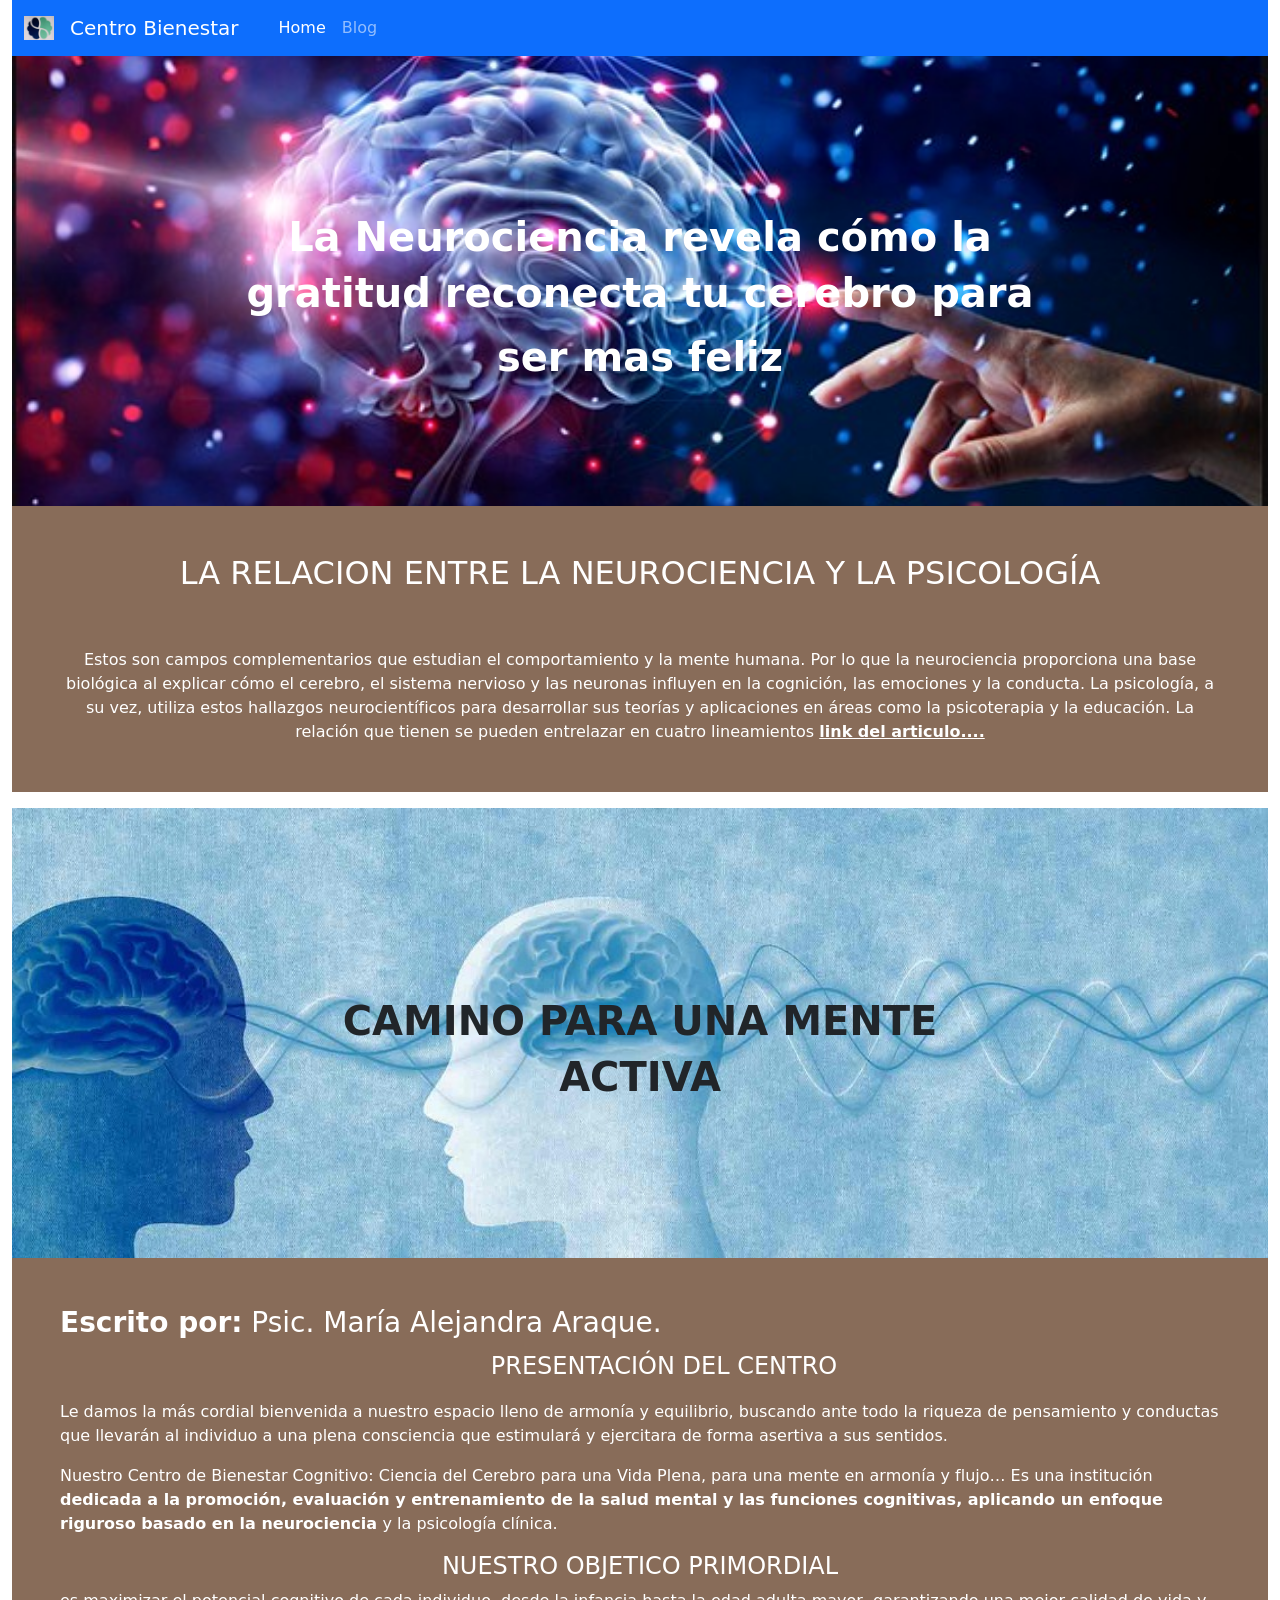
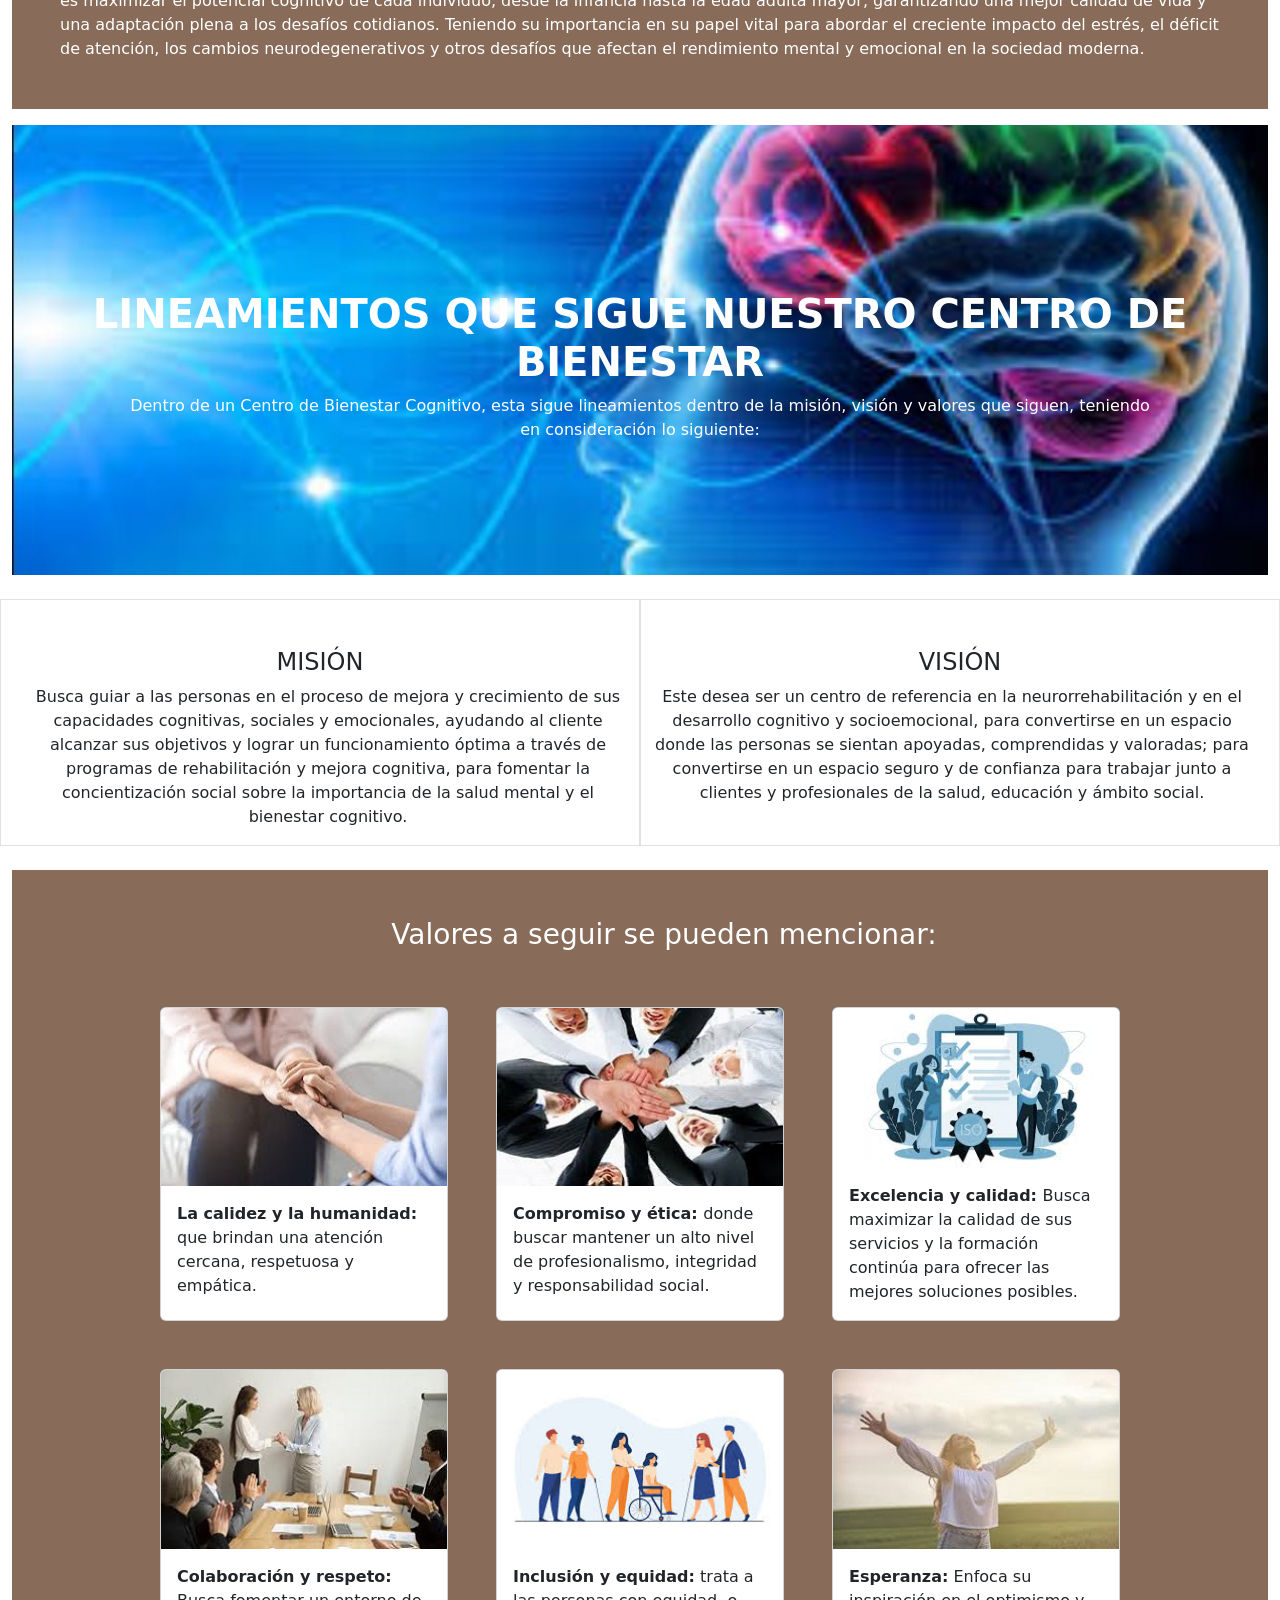
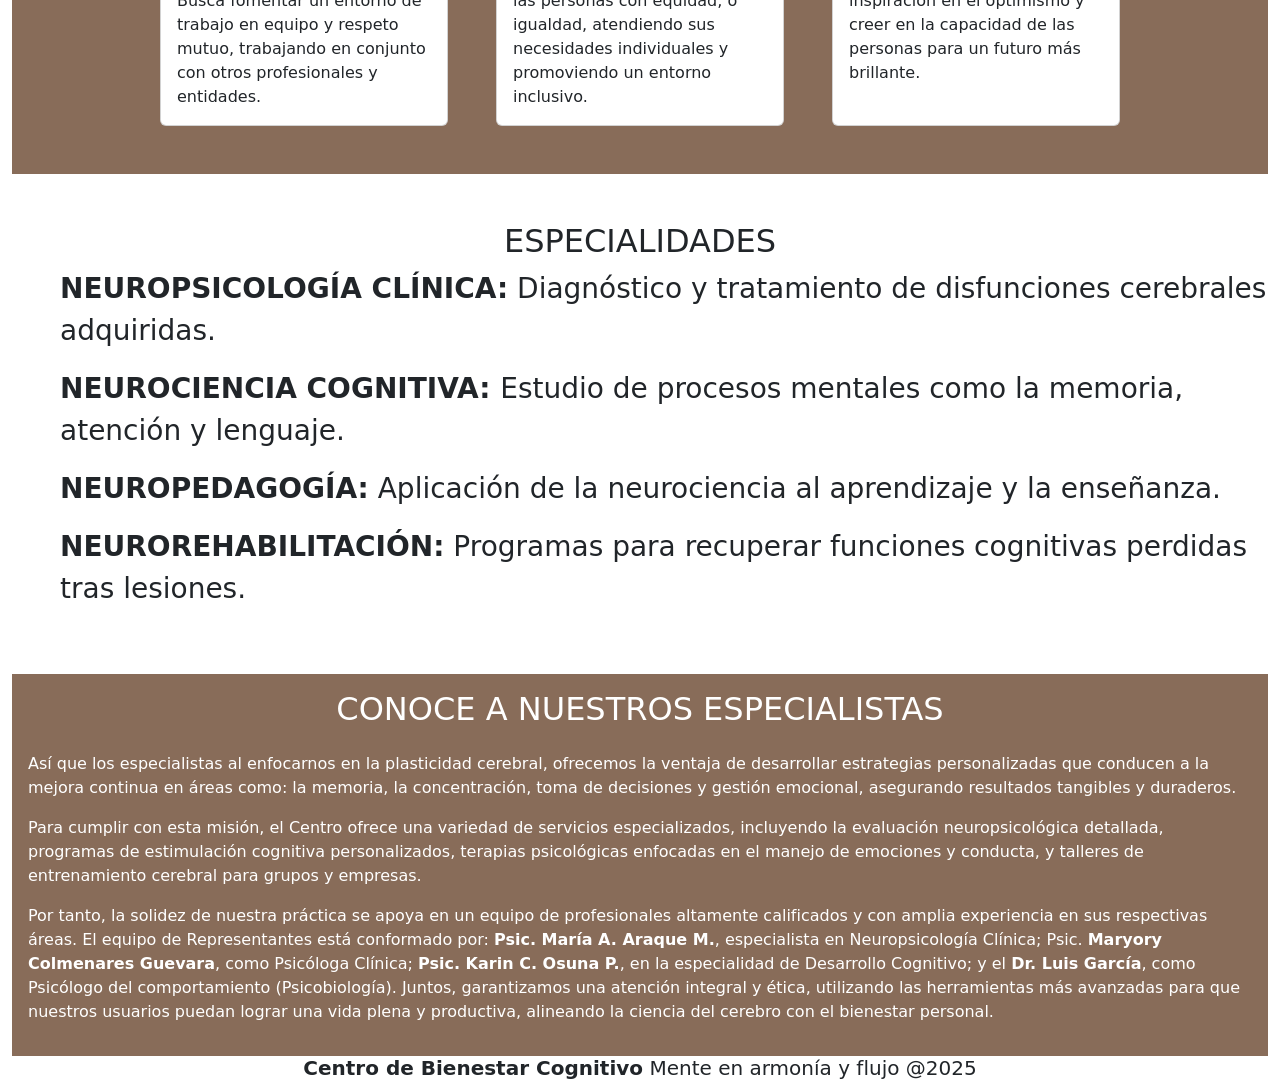
==== index.html @ 04fdddfc "first commit" ====
<!DOCTYPE html>
<html lang="es-ES">
	<head>
		<!-- Required meta tags -->
		<meta charset="utf-8" />
		<meta name="viewport" content="width=device-width, initial-scale=1" />
		<link
			rel="shortcut icon"
			href="favicon.ico"
			type="image/x-icon"
			href="./img/favicon.ico"
		/>
		<link
			rel="apple-touch-icon"
			sizes="180x180"
			href="./img/apple-touch-icon.png"
		/>
		<link
			rel="icon"
			type="image/png"
			sizes="32x32"
			href="v/favicon-32x32.png"
		/>
		<link
			rel="icon"
			type="image/png"
			sizes="16x16"
			href="./img/favicon-16x16.png"
		/>
		<link rel="manifest" href="./img/site.webmanifest" />
		<!-- Bootstrap CSS -->
		<link
			href="https://cdn.jsdelivr.net/npm/bootstrap@5.0.2/dist/css/bootstrap.min.css"
			rel="stylesheet"
			integrity="sha384-EVSTQN3/azprG1Anm3QDgpJLIm9Nao0Yz1ztcQTwFspd3yD65VohhpuuCOmLASjC"
			crossorigin="anonymous"
		/>
		<!-- Carga de Bootstrap Icons para un diseño moderno -->
		<link
			rel="stylesheet"
			href="https://cdn.jsdelivr.net/npm/bootstrap-icons@1.11.3/font/bootstrap-icons.min.css"
		/>

		<title>Centro de Bienestar</title>
		<!-- css main-->
		<link rel="stylesheet" href="./style/style.css" />
	</head>
	<body class="container-fluid">
		<header class="sticky-top">
			<nav class="navbar navbar-expand-lg navbar-dark bg-primary">
				<div class="container-fluid">
					<img
						src="./img/favicon-32x32.png"
						alt=""
						width="30"
						height="24"
						class="d-inline-block align-text-top"
					/>
					<a class="navbar-brand px-3" href="./index.html">Centro Bienestar</a>
					<button
						class="navbar-toggler"
						type="button"
						data-bs-toggle="collapse"
						data-bs-target="#navbarNav"
						aria-controls="navbarNav"
						aria-expanded="false"
						aria-label="Toggle navigation"
					>
						<span class="navbar-toggler-icon"></span>
					</button>
					<div class="collapse navbar-collapse" id="navbarNav">
						<ul class="navbar-nav">
							<li class="nav-item">
								<a
									class="nav-link active"
									aria-current="page"
									href="./index.html"
									>Home</a
								>
							</li>
							<li class="nav-item">
								<a class="nav-link" href="./blog.html">Blog</a>
							</li>
						</ul>
					</div>
				</div>
			</nav>
		</header>
		<!-- hero imagen-->
		<section
			class="background-section text-white d-flex align-items-center justify-content-center"
		>
			<div class="container text-center py-5">
				<h1 class="display-4 fs-1 fw-bold pt-5 tex">
					La Neurociencia revela cómo la
				</h1>
				<p class="display-4 fs-1 fw-bold">gratitud reconecta tu cerebro para</p>
				<p class="display-4 fs-1 fw-bold">ser mas feliz</p>
			</div>
		</section>

		<!-- relacion -->
		<section class="relacion">
			<h2 class="text-center pt-5 text-white">
				LA RELACION ENTRE LA NEUROCIENCIA Y LA PSICOLOGÍA
			</h2>

			<p class="text-center ms-5 me-5 py-5 text-white">
				Estos son campos complementarios que estudian el comportamiento y la
				mente humana. Por lo que la neurociencia proporciona una base biológica
				al explicar cómo el cerebro, el sistema nervioso y las neuronas influyen
				en la cognición, las emociones y la conducta. La psicología, a su vez,
				utiliza estos hallazgos neurocientíficos para desarrollar sus teorías y
				aplicaciones en áreas como la psicoterapia y la educación. La relación
				que tienen se pueden entrelazar en cuatro lineamientos
				<a class="text-white fw-bold" href="./blog1.html"
					>link del articulo....</a
				>
			</p>
		</section>
		<!-- hero 2 -->
		<section
			class="background-section-2 d-flex align-items-center justify-content-center"
		>
			<div class="container text-center">
				<h1 class="display-4 fs-1 fw-bold pt-5">CAMINO PARA UNA MENTE</h1>

				<p class="display-4 fs-1 fw-bold">ACTIVA</p>
			</div>
		</section>
		<!-- Presentacion -->
		<section class="relacion">
			<h3 class="text-white fs-2 pt-5 ps-5 fs-3">
				<span class="fw-bold">Escrito por:</span>
				Psic. María Alejandra Araque.
			</h3>

			<p class="text-center ms-5 fs-4 text-white">PRESENTACIÓN DEL CENTRO</p>

			<p class="ps-5 pe-5 text-white">
				Le damos la más cordial bienvenida a nuestro espacio lleno de armonía y
				equilibrio, buscando ante todo la riqueza de pensamiento y conductas que
				llevarán al individuo a una plena consciencia que estimulará y
				ejercitara de forma asertiva a sus sentidos.
			</p>
			<p class="ps-5 pe-5 text-white">
				Nuestro Centro de Bienestar Cognitivo: Ciencia del Cerebro para una Vida
				Plena, para una mente en armonía y flujo… Es una institución
				<span class="fw-bold"
					>dedicada a la promoción, evaluación y entrenamiento de la salud
					mental y las funciones cognitivas, aplicando un enfoque riguroso
					basado en la neurociencia
				</span>
				y la psicología clínica.
			</p>

			<h4 class="text-center text-white">NUESTRO OBJETICO PRIMORDIAL</h4>

			<p class="ps-5 pe-5 pb-5 text-white">
				es maximizar el potencial cognitivo de cada individuo, desde la infancia
				hasta la edad adulta mayor, garantizando una mejor calidad de vida y una
				adaptación plena a los desafíos cotidianos. Teniendo su importancia en
				su papel vital para abordar el creciente impacto del estrés, el déficit
				de atención, los cambios neurodegenerativos y otros desafíos que afectan
				el rendimiento mental y emocional en la sociedad moderna.
			</p>
		</section>

		<!-- hero 3 -->
		<section
			class="background-section-3 d-flex align-items-center justify-content-center"
		>
			<div class="container text-center">
				<h4 class="display-4 fs-1 fw-bold pt-5 text-white">
					LINEAMIENTOS QUE SIGUE NUESTRO CENTRO DE BIENESTAR
				</h4>

				<p class="ps-5 pe-5 text-white">
					Dentro de un Centro de Bienestar Cognitivo, esta sigue lineamientos
					dentro de la misión, visión y valores que siguen, teniendo en
					consideración lo siguiente:
				</p>
			</div>
		</section>
		<!-- mision entre otras coas -->
		<div class=" ">
			<div class="row mt-4 pb-4">
				<div class="col text-center border">
					<h4 class="pt-5">MISIÓN</h4>
					<p class="ps-3">
						Busca guiar a las personas en el proceso de mejora y crecimiento de
						sus capacidades cognitivas, sociales y emocionales, ayudando al
						cliente alcanzar sus objetivos y lograr un funcionamiento óptima a
						través de programas de rehabilitación y mejora cognitiva, para
						fomentar la concientización social sobre la importancia de la salud
						mental y el bienestar cognitivo.
					</p>
				</div>

				<div class="col text-center border">
					<h4 class="pt-5">VISIÓN</h4>
					<p class="pe-3">
						Este desea ser un centro de referencia en la neurorrehabilitación y
						en el desarrollo cognitivo y socioemocional, para convertirse en un
						espacio donde las personas se sientan apoyadas, comprendidas y
						valoradas; para convertirse en un espacio seguro y de confianza para
						trabajar junto a clientes y profesionales de la salud, educación y
						ámbito social.
					</p>
				</div>
			</div>
		</div>
		<!-- valore -->
		<section class="relacion">
			<h3 class="text-white text-center pt-5 ps-5 fs-3">
				Valores a seguir se pueden mencionar:
			</h3>
			<div class="d-flex justify-content-center pt-5">
				<div class="card me-5" style="width: 18rem">
					<img src="./img/humanidad.jfif" class="card-img-top" alt="..." />
					<div class="card-body">
						<p class="card-text">
							<span class="fw-bold">La calidez y la humanidad:</span> que
							brindan una atención cercana, respetuosa y empática.
						</p>
					</div>
				</div>
				<div class="card me-5" style="width: 18rem">
					<img src="./img/Compromiso.jfif" class="card-img-top" alt="..." />
					<div class="card-body">
						<p class="card-text">
							<span class="fw-bold">Compromiso y ética: </span>donde buscar
							mantener un alto nivel de profesionalismo, integridad y
							responsabilidad social.
						</p>
					</div>
				</div>

				<div class="card" style="width: 18rem">
					<img src="./img/calida.jfif" class="card-img-top" alt="..." />
					<div class="card-body">
						<p class="card-text">
							<span class="fw-bold">Excelencia y calidad: </span>Busca maximizar
							la calidad de sus servicios y la formación continúa para ofrecer
							las mejores soluciones posibles.
						</p>
					</div>
				</div>
			</div>
			<div class="d-flex justify-content-center mt-5 pb-5">
				<div class="card me-5" style="width: 18rem">
					<img src="./img/respeto.jfif" class="card-img-top" alt="..." />
					<div class="card-body">
						<p class="card-text">
							<span class="fw-bold">Colaboración y respeto:</span> Busca
							fomentar un entorno de trabajo en equipo y respeto mutuo,
							trabajando en conjunto con otros profesionales y entidades.
						</p>
					</div>
				</div>
				<div class="card me-5" style="width: 18rem">
					<img src="./img/igualdad.jfif" class="card-img-top" alt="..." />
					<div class="card-body">
						<p class="card-text">
							<span class="fw-bold">Inclusión y equidad:</span>
							trata a las personas con equidad, o igualdad, atendiendo sus
							necesidades individuales y promoviendo un entorno inclusivo.
						</p>
					</div>
				</div>

				<div class="card" style="width: 18rem">
					<img src="./img/esperanza.jfif" class="card-img-top" alt="..." />
					<div class="card-body">
						<p class="card-text">
							<span class="fw-bold">Esperanza:</span>

							Enfoca su inspiración en el optimismo y creer en la capacidad de
							las personas para un futuro más brillante.
						</p>
					</div>
				</div>
			</div>
		</section>

		<!-- ESPECIALIDAD-->
		<div class="pb-5">
			<h2 class="text-center mt-5">ESPECIALIDADES</h2>
			<div class="ps-5">
				<p class="fs-3">
					<span class="fw-bold">NEUROPSICOLOGÍA CLÍNICA:</span> Diagnóstico y
					tratamiento de disfunciones cerebrales adquiridas.
				</p>
				<p class="fs-3">
					<span class="fw-bold">NEUROCIENCIA COGNITIVA: </span>Estudio de
					procesos mentales como la memoria, atención y lenguaje.
				</p>
				<p class="fs-3">
					<span class="fw-bold">NEUROPEDAGOGÍA:</span> Aplicación de la
					neurociencia al aprendizaje y la enseñanza.
				</p>

				<p class="fs-3">
					<span class="fw-bold">NEUROREHABILITACIÓN:</span> Programas para
					recuperar funciones cognitivas perdidas tras lesiones.
				</p>
			</div>
		</div>
		<!-- CONOCE NUESTROS ESPECIALISTAS-->
		<section class="relacion">
			<h2 class="text-center pt-3 text-white">
				CONOCE A NUESTROS ESPECIALISTAS
			</h2>
			<div class="py-3 px-3">
				<p class="text-white">
					Así que los especialistas al enfocarnos en la plasticidad cerebral,
					ofrecemos la ventaja de desarrollar estrategias personalizadas que
					conducen a la mejora continua en áreas como: la memoria, la
					concentración, toma de decisiones y gestión emocional, asegurando
					resultados tangibles y duraderos.
				</p>
				<p class="text-white">
					Para cumplir con esta misión, el Centro ofrece una variedad de
					servicios especializados, incluyendo la evaluación neuropsicológica
					detallada, programas de estimulación cognitiva personalizados,
					terapias psicológicas enfocadas en el manejo de emociones y conducta,
					y talleres de entrenamiento cerebral para grupos y empresas.
				</p>
				<p class="text-white">
					Por tanto, la solidez de nuestra práctica se apoya en un equipo de
					profesionales altamente calificados y con amplia experiencia en sus
					respectivas áreas. El equipo de Representantes está conformado por:
					<span class="fw-bold">Psic. María A. Araque M.</span>, especialista en
					Neuropsicología Clínica; Psic.
					<span class="fw-bold">Maryory Colmenares Guevara</span>, como
					Psicóloga Clínica;
					<span class="fw-bold">Psic. Karin C. Osuna P.</span>, en la
					especialidad de Desarrollo Cognitivo; y el
					<span class="fw-bold"> Dr. Luis García</span>, como Psicólogo del
					comportamiento (Psicobiología). Juntos, garantizamos una atención
					integral y ética, utilizando las herramientas más avanzadas para que
					nuestros usuarios puedan lograr una vida plena y productiva, alineando
					la ciencia del cerebro con el bienestar personal.
				</p>
			</div>
		</section>
		<footer class="text-center">
			<h5>
				<span class="fw-bold">Centro de Bienestar Cognitivo</span> Mente en
				armonía y flujo @2025
			</h5>
		</footer>
		<!-- Optional JavaScript; choose one of the two! -->

		<!-- Option 1: Bootstrap Bundle with Popper -->
		<script
			src="https://cdn.jsdelivr.net/npm/bootstrap@5.0.2/dist/js/bootstrap.bundle.min.js"
			integrity="sha384-MrcW6ZMFYlzcLA8Nl+NtUVF0sA7MsXsP1UyJoMp4YLEuNSfAP+JcXn/tWtIaxVXM"
			crossorigin="anonymous"
		></script>

		<!-- Option 2: Separate Popper and Bootstrap JS -->
		<!--
    <script src="https://cdn.jsdelivr.net/npm/@popperjs/core@2.9.2/dist/umd/popper.min.js" integrity="sha384-IQsoLXl5PILFhosVNubq5LC7Qb9DXgDA9i+tQ8Zj3iwWAwPtgFTxbJ8NT4GN1R8p" crossorigin="anonymous"></script>
    <script src="https://cdn.jsdelivr.net/npm/bootstrap@5.0.2/dist/js/bootstrap.min.js" integrity="sha384-cVKIPhGWiC2Al4u+LWgxfKTRIcfu0JTxR+EQDz/bgldoEyl4H0zUF0QKbrJ0EcQF" crossorigin="anonymous"></script>
    -->
	</body>
</html>
---- style/style.css ----
.background-section {
	/* 1. Define la altura de la sección. Ajusta este valor según necesites. */
	min-height: 50vh; /* 50% de la altura de la ventana (viewport height) */

	/* 2. La URL de tu imagen de fondo */
	background-image: url("../img/hero-1.jpeg");

	/* 3. Propiedad clave: Asegura que la imagen cubra toda el área */
	background-size: cover;

	/* 4. Centra la imagen */
	background-position: center center;

	/* 5. Evita que la imagen se repita */
	background-repeat: no-repeat;

	/* Opcional: Esto ayuda si tienes contenido largo y quieres que el fondo sea fijo */
	/* background-attachment: fixed; */
}


.background-section-2 {
	/* 1. Define la altura de la sección. Ajusta este valor según necesites. */
	min-height: 50vh; /* 50% de la altura de la ventana (viewport height) */

	/* 2. La URL de tu imagen de fondo */
	background-image: url("../img/WhatsApp\ Image\ 2025-11-14\ at\ 6.41.56\ PM.jpeg");

	/* 3. Propiedad clave: Asegura que la imagen cubra toda el área */
	background-size: cover;

	/* 4. Centra la imagen */
	background-position: center center;

	/* 5. Evita que la imagen se repita */
	background-repeat: no-repeat;

	/* Opcional: Esto ayuda si tienes contenido largo y quieres que el fondo sea fijo */
	/* background-attachment: fixed; */
}

.background-section-3 {
	/* 1. Define la altura de la sección. Ajusta este valor según necesites. */
	min-height: 50vh; /* 50% de la altura de la ventana (viewport height) */

	/* 2. La URL de tu imagen de fondo */
	background-image: url("../img/HERO-3.jpeg");

	/* 3. Propiedad clave: Asegura que la imagen cubra toda el área */
	background-size: cover;

	/* 4. Centra la imagen */
	background-position: center center;

	/* 5. Evita que la imagen se repita */
	background-repeat: no-repeat;

	/* Opcional: Esto ayuda si tienes contenido largo y quieres que el fondo sea fijo */
	/* background-attachment: fixed; */
}
.relacion{
  background-color: #886C59 ;
}
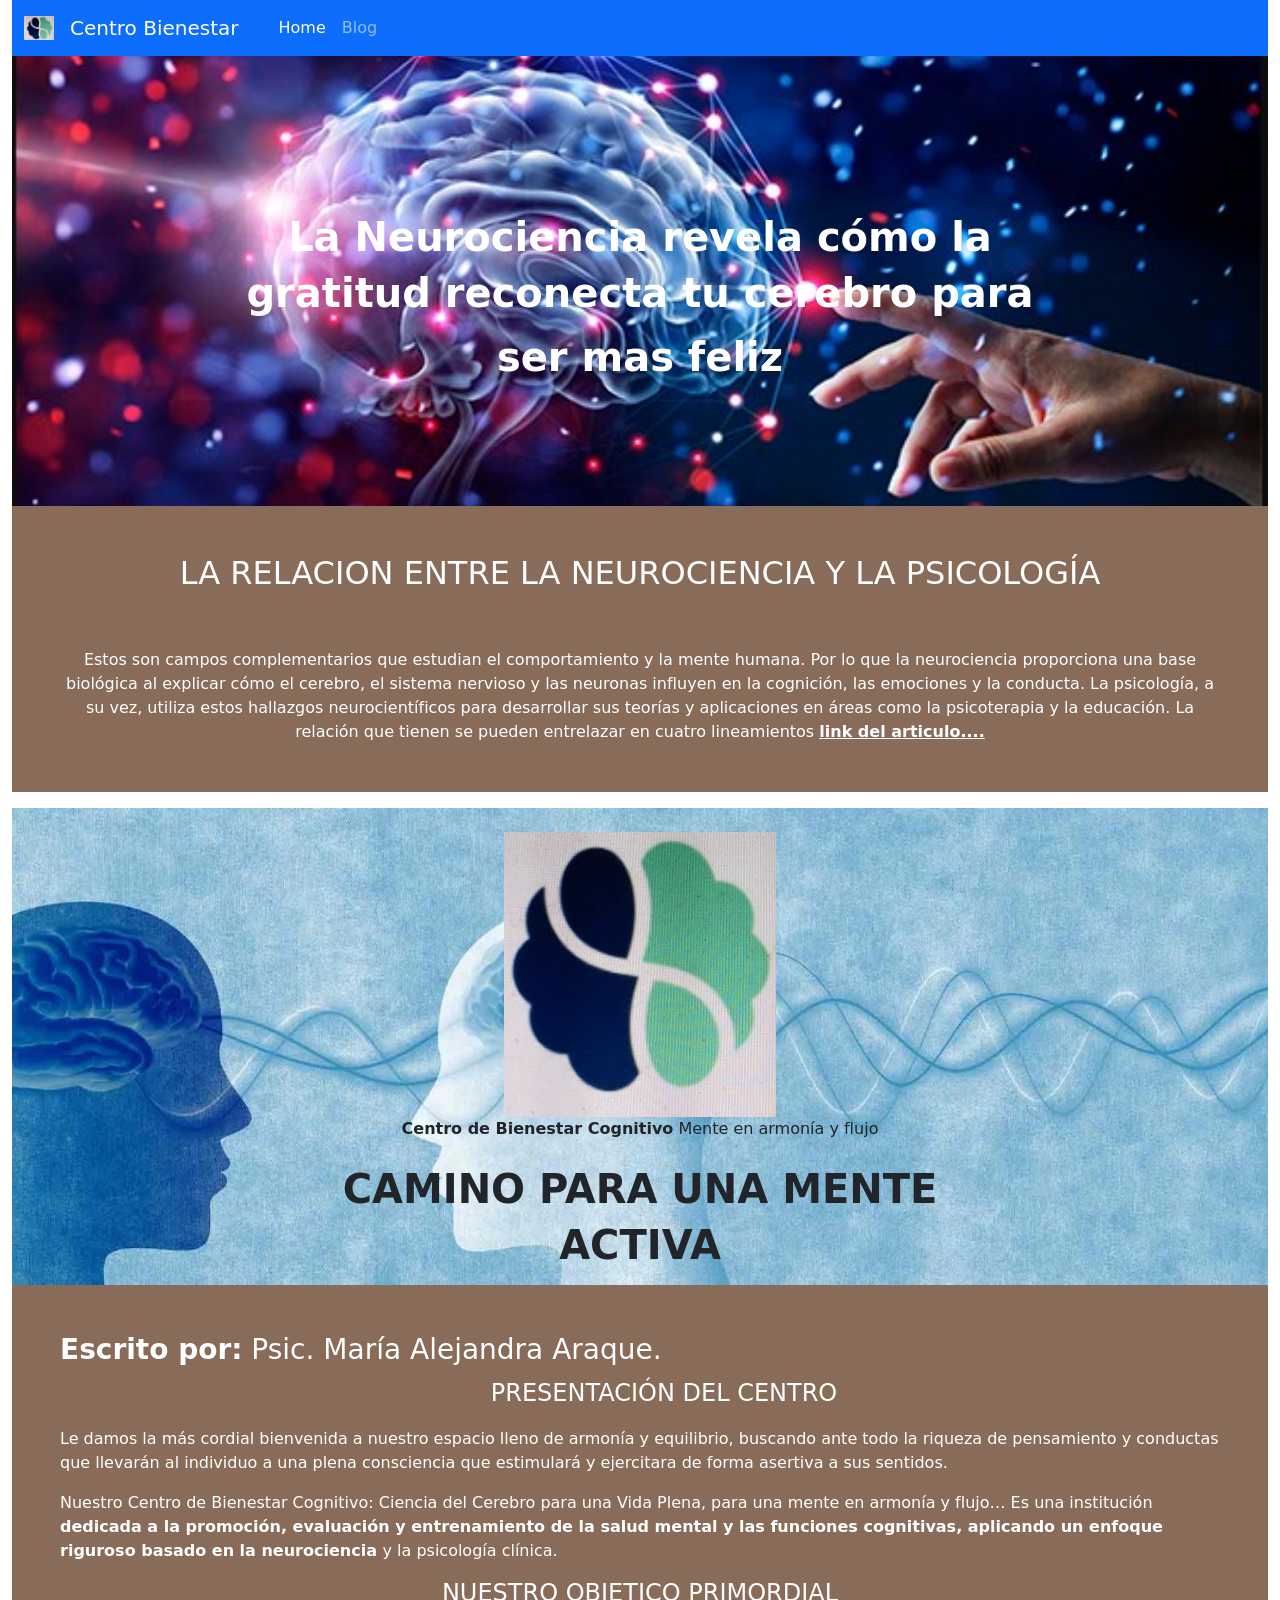
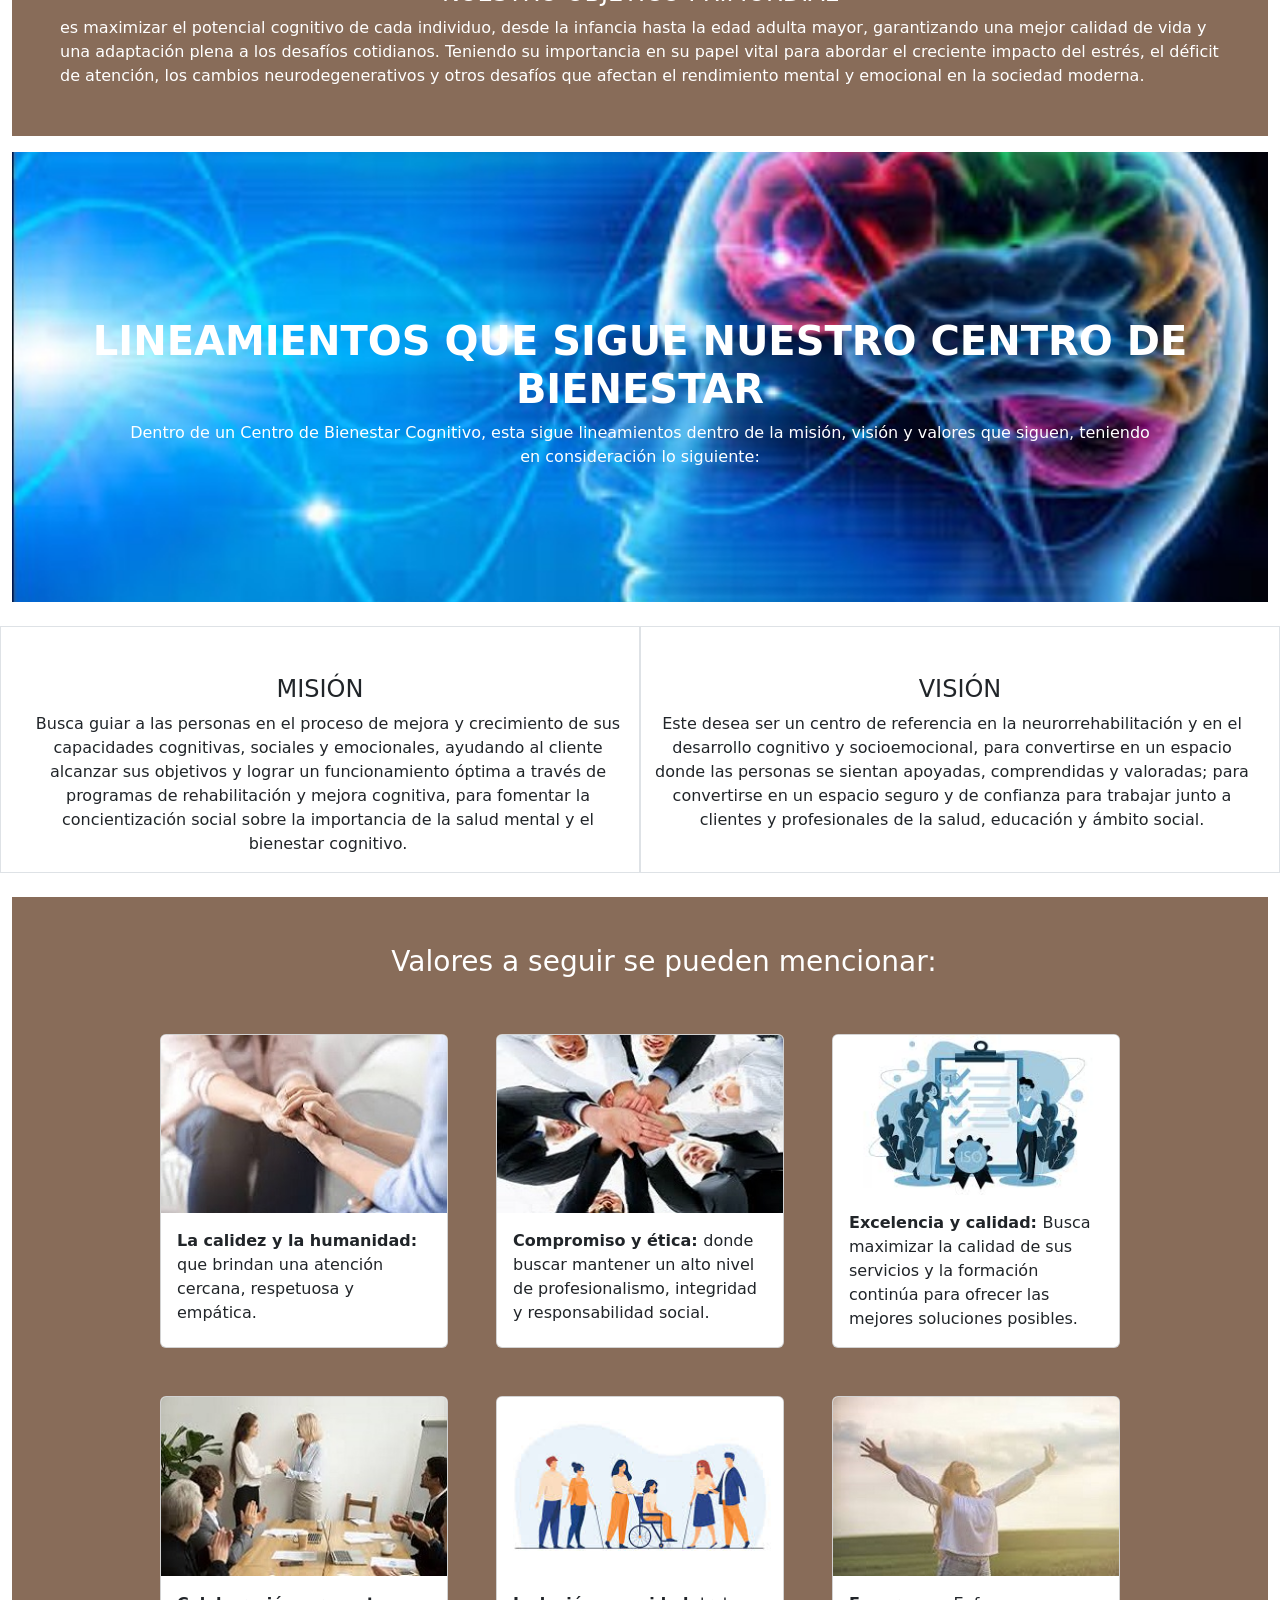
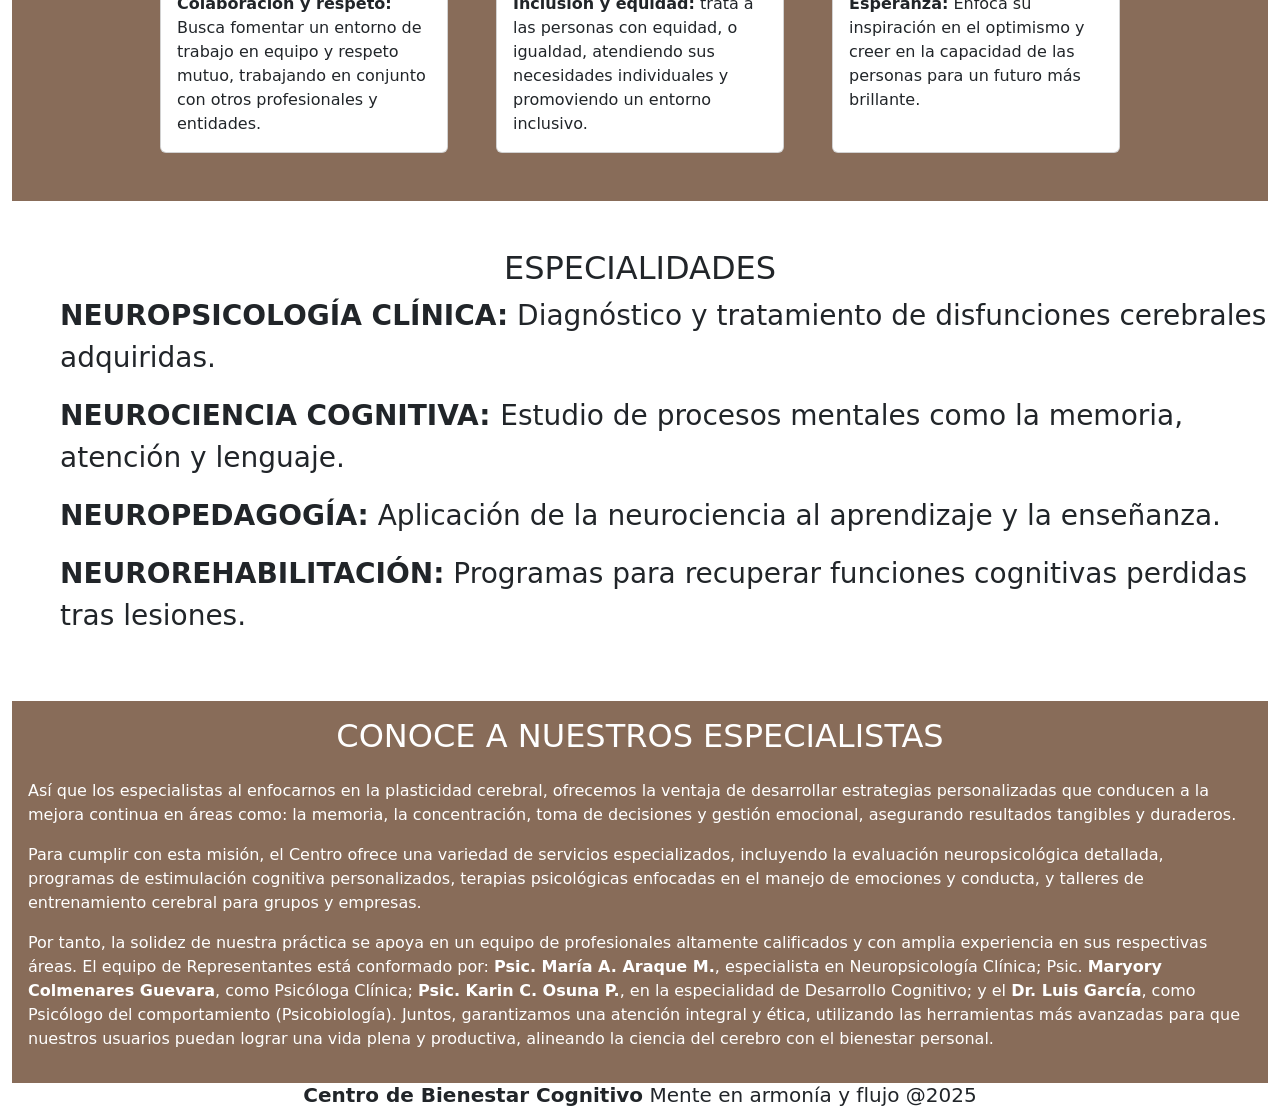
==== commit 9b526e69: "actualizacion" ====
--- a/index.html
+++ b/index.html
@@ -123,8 +123,9 @@
 			class="background-section-2 d-flex align-items-center justify-content-center"
 		>
 			<div class="container text-center">
-				<h1 class="display-4 fs-1 fw-bold pt-5">CAMINO PARA UNA MENTE</h1>
-
+				<img src="./img/logo.jpg" alt="logo de bienestar" class="pt-4" />
+				<p><span class="fw-bold">Centro de Bienestar Cognitivo</span> Mente en armonía y flujo</p>
+				<h1 class="display-4 fs-1 fw-bold pt-2">CAMINO PARA UNA MENTE</h1>
 				<p class="display-4 fs-1 fw-bold">ACTIVA</p>
 			</div>
 		</section>
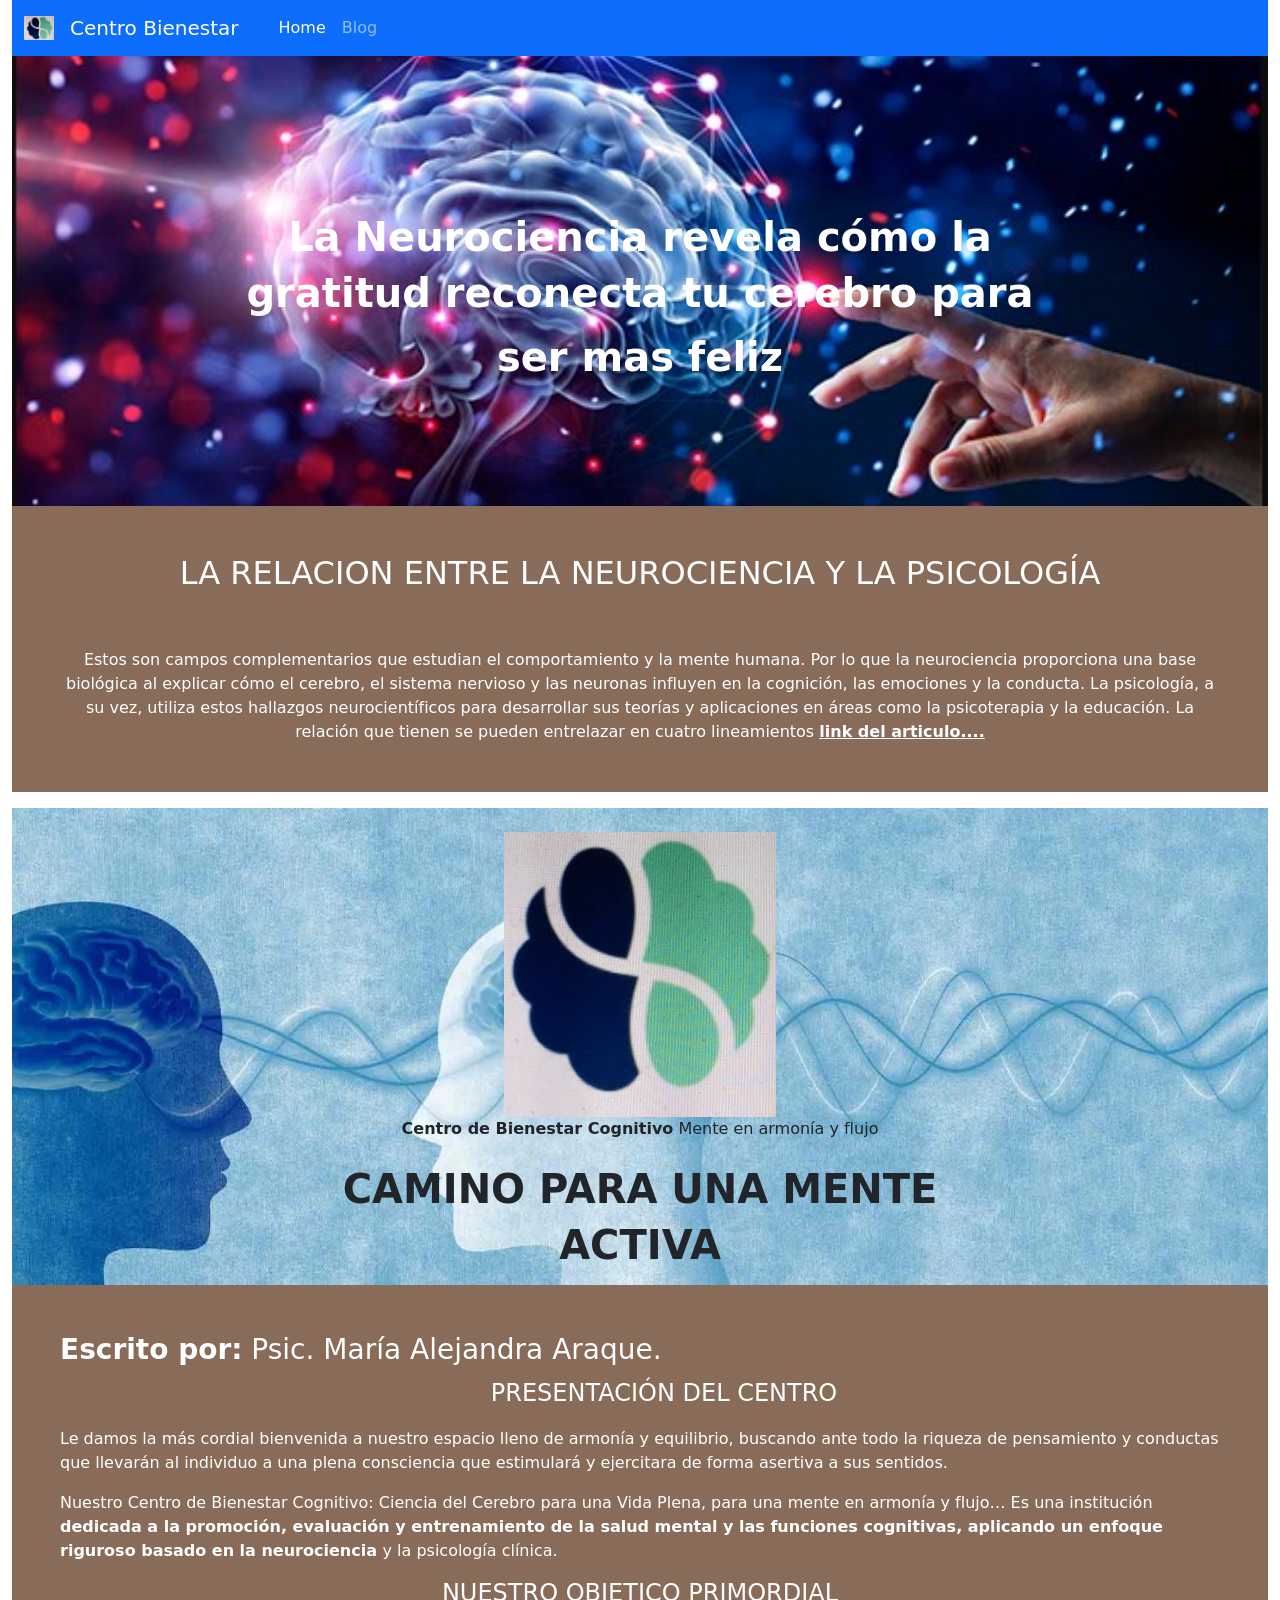
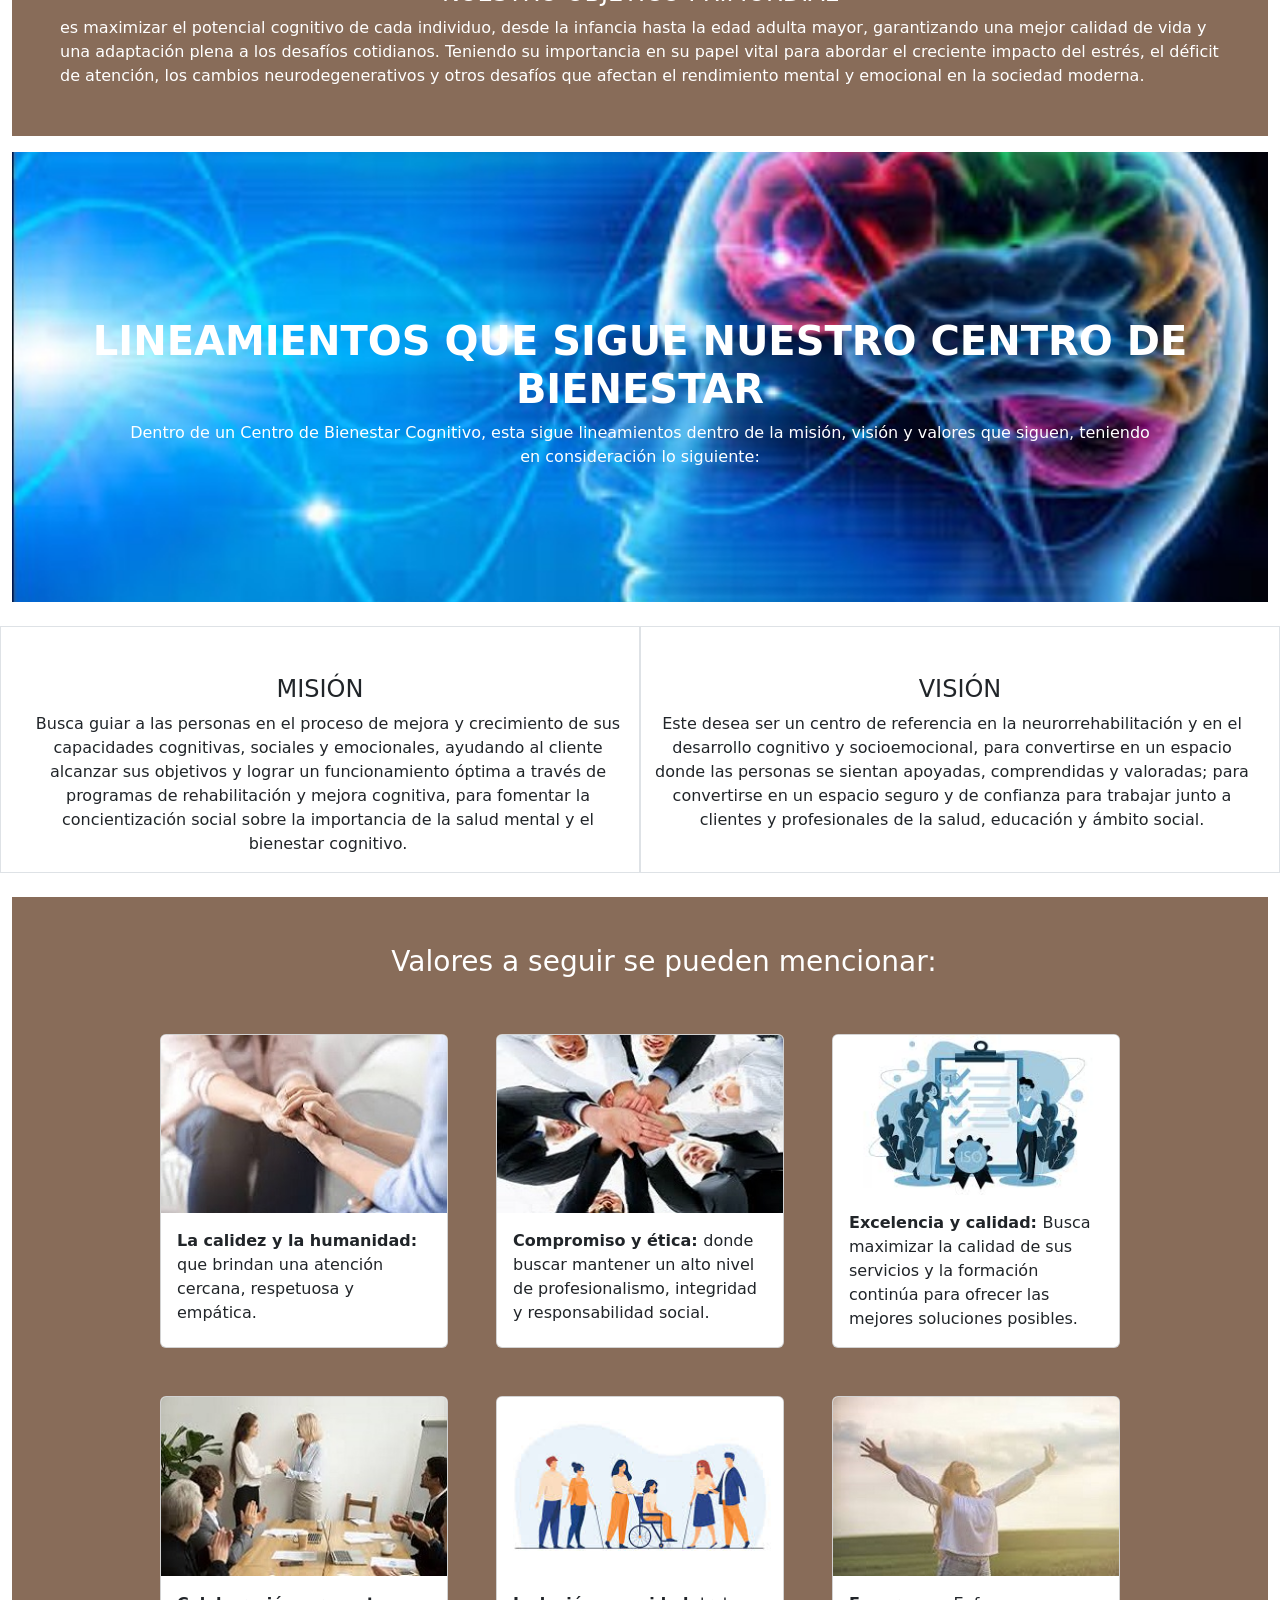
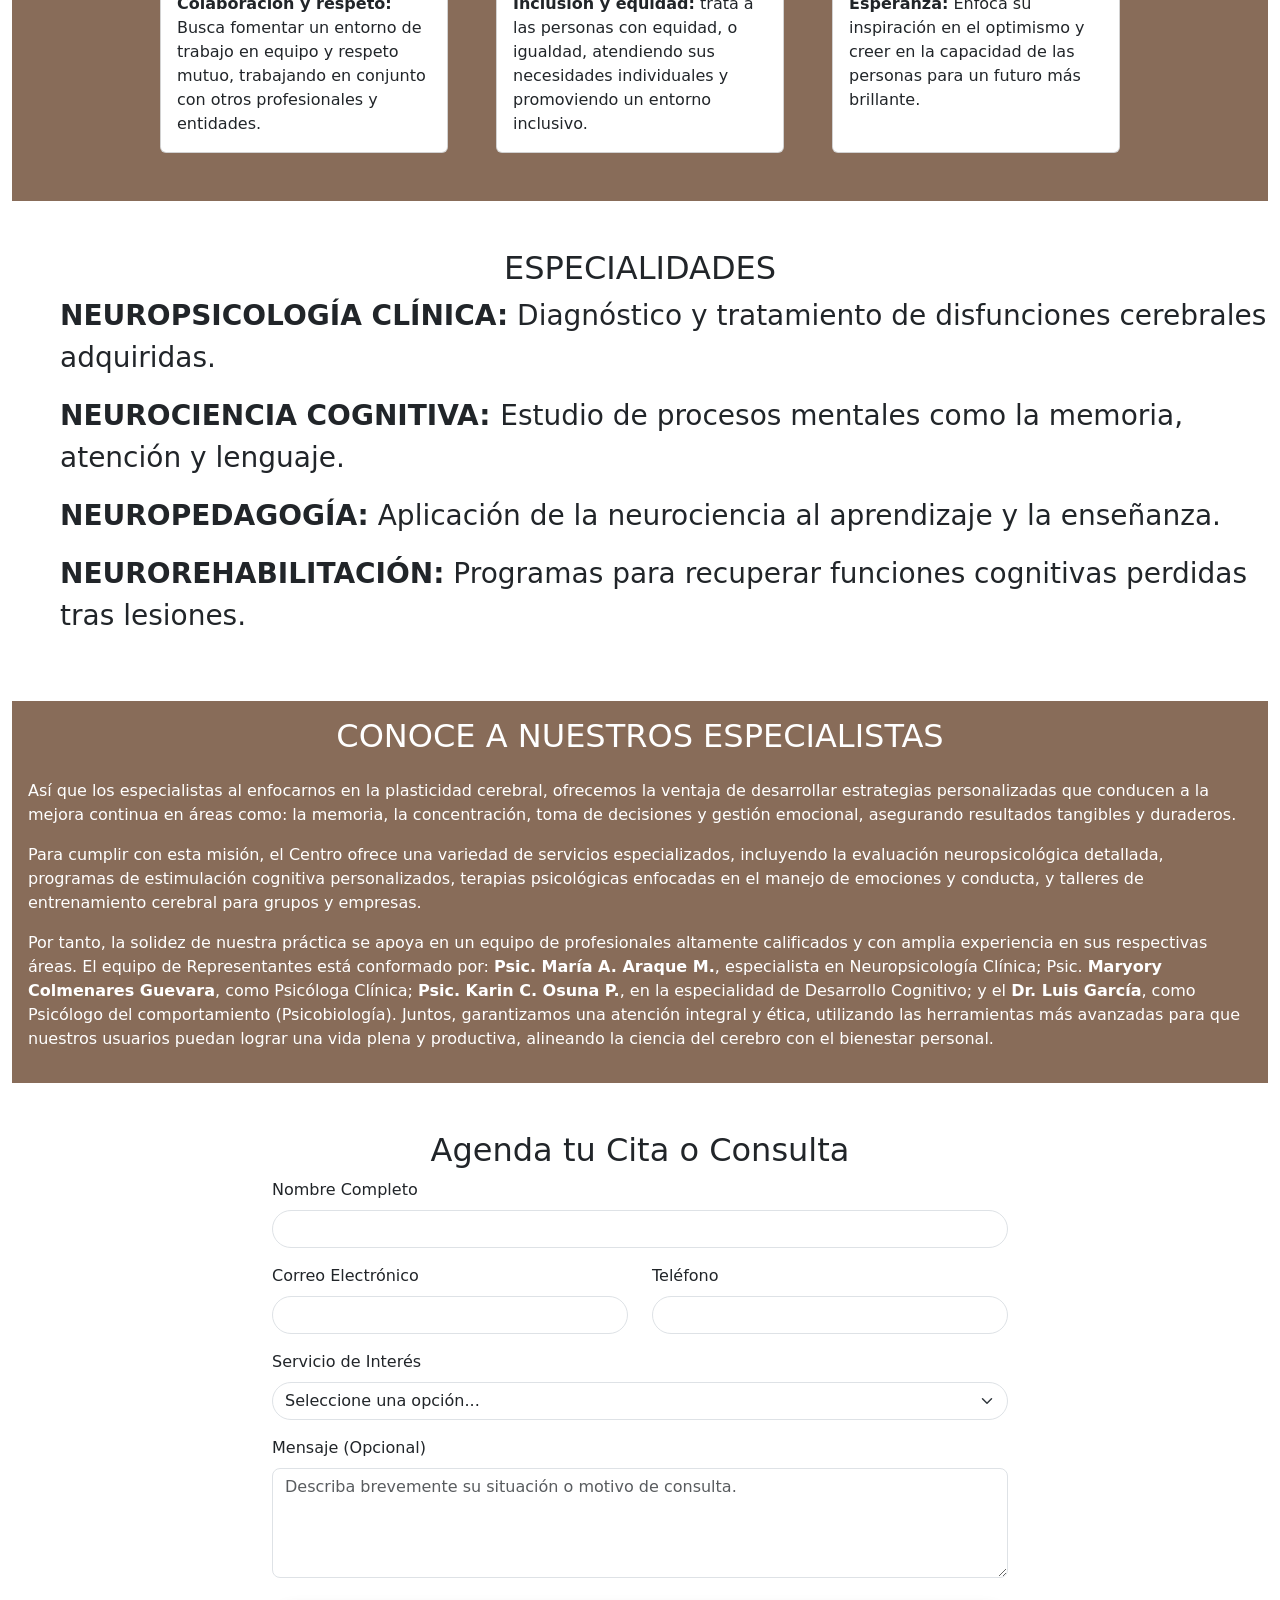
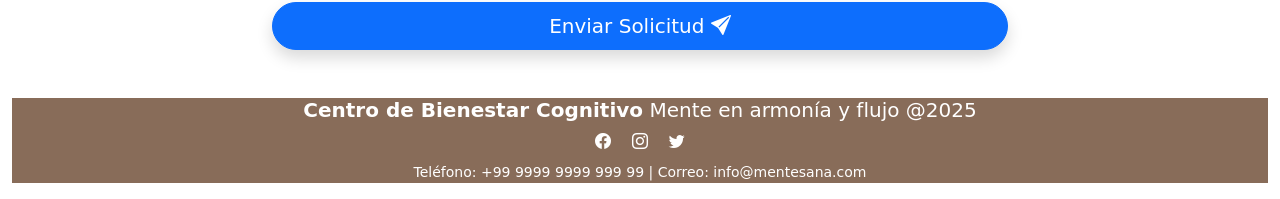
==== commit bc72bd16: "redes sociales y formulario de contacto" ====
--- a/index.html
+++ b/index.html
@@ -124,7 +124,10 @@
 		>
 			<div class="container text-center">
 				<img src="./img/logo.jpg" alt="logo de bienestar" class="pt-4" />
-				<p><span class="fw-bold">Centro de Bienestar Cognitivo</span> Mente en armonía y flujo</p>
+				<p>
+					<span class="fw-bold">Centro de Bienestar Cognitivo</span> Mente en
+					armonía y flujo
+				</p>
 				<h1 class="display-4 fs-1 fw-bold pt-2">CAMINO PARA UNA MENTE</h1>
 				<p class="display-4 fs-1 fw-bold">ACTIVA</p>
 			</div>
@@ -345,11 +348,107 @@
 				</p>
 			</div>
 		</section>
-		<footer class="text-center">
+
+		<!-- Sección de Formulario de Contacto/Cita -->
+		<section id="contacto" class="py-5">
+			<div class="container">
+				<div class="row justify-content-center">
+					<div class="col-lg-8">
+						<h2 class="section-title text-center">Agenda tu Cita o Consulta</h2>
+						<div class="form-section">
+							<form id="appointmentForm">
+								<div class="mb-3">
+									<label for="nombre" class="form-label">Nombre Completo</label>
+									<input
+										type="text"
+										class="form-control rounded-pill"
+										id="nombre"
+										required
+									/>
+								</div>
+								<div class="row">
+									<div class="col-md-6 mb-3">
+										<label for="email" class="form-label"
+											>Correo Electrónico</label
+										>
+										<input
+											type="email"
+											class="form-control rounded-pill"
+											id="email"
+											required
+										/>
+									</div>
+									<div class="col-md-6 mb-3">
+										<label for="telefono" class="form-label">Teléfono</label>
+										<input
+											type="tel"
+											class="form-control rounded-pill"
+											id="telefono"
+										/>
+									</div>
+								</div>
+								<div class="mb-3">
+									<label for="servicio" class="form-label"
+										>Servicio de Interés</label
+									>
+									<select
+										class="form-select rounded-pill"
+										id="servicio"
+										required
+									>
+										<option selected disabled value="">
+											Seleccione una opción...
+										</option>
+										<option>Terapia Individual</option>
+										<option>Terapia de Pareja</option>
+										<option>Terapia Familiar</option>
+										<option>Consulta General</option>
+									</select>
+								</div>
+								<div class="mb-3">
+									<label for="mensaje" class="form-label"
+										>Mensaje (Opcional)</label
+									>
+									<textarea
+										class="form-control rounded-3"
+										id="mensaje"
+										rows="4"
+										placeholder="Describa brevemente su situación o motivo de consulta."
+									></textarea>
+								</div>
+								<div class="d-grid mt-4">
+									<button
+										type="submit"
+										class="btn btn-primary btn-lg rounded-pill shadow"
+									>
+										Enviar Solicitud <i class="bi bi-send-fill"></i>
+									</button>
+								</div>
+								<!-- Contenedor para mensajes de estado (usado por JS) -->
+								<div
+									id="formStatus"
+									class="mt-3 text-center d-none alert alert-success"
+								></div>
+							</form>
+						</div>
+					</div>
+				</div>
+			</div>
+		</section>
+
+		<footer class="text-center relacion text-white" >
 			<h5>
-				<span class="fw-bold">Centro de Bienestar Cognitivo</span> Mente en
+				<span class="fw-bold ">Centro de Bienestar Cognitivo</span> Mente en
 				armonía y flujo @2025
 			</h5>
+			<div class="mt-2">
+				<a href="#" class="text-white mx-2"><i class="bi bi-facebook"></i></a>
+				<a href="#" class="text-white mx-2"><i class="bi bi-instagram"></i></a>
+				<a href="#" class="text-white mx-2"><i class="bi bi-twitter"></i></a>
+			</div>
+			<p class="small mt-2">
+				Teléfono: +99 9999 9999 999 99 | Correo: info@mentesana.com
+			</p>
 		</footer>
 		<!-- Optional JavaScript; choose one of the two! -->
 
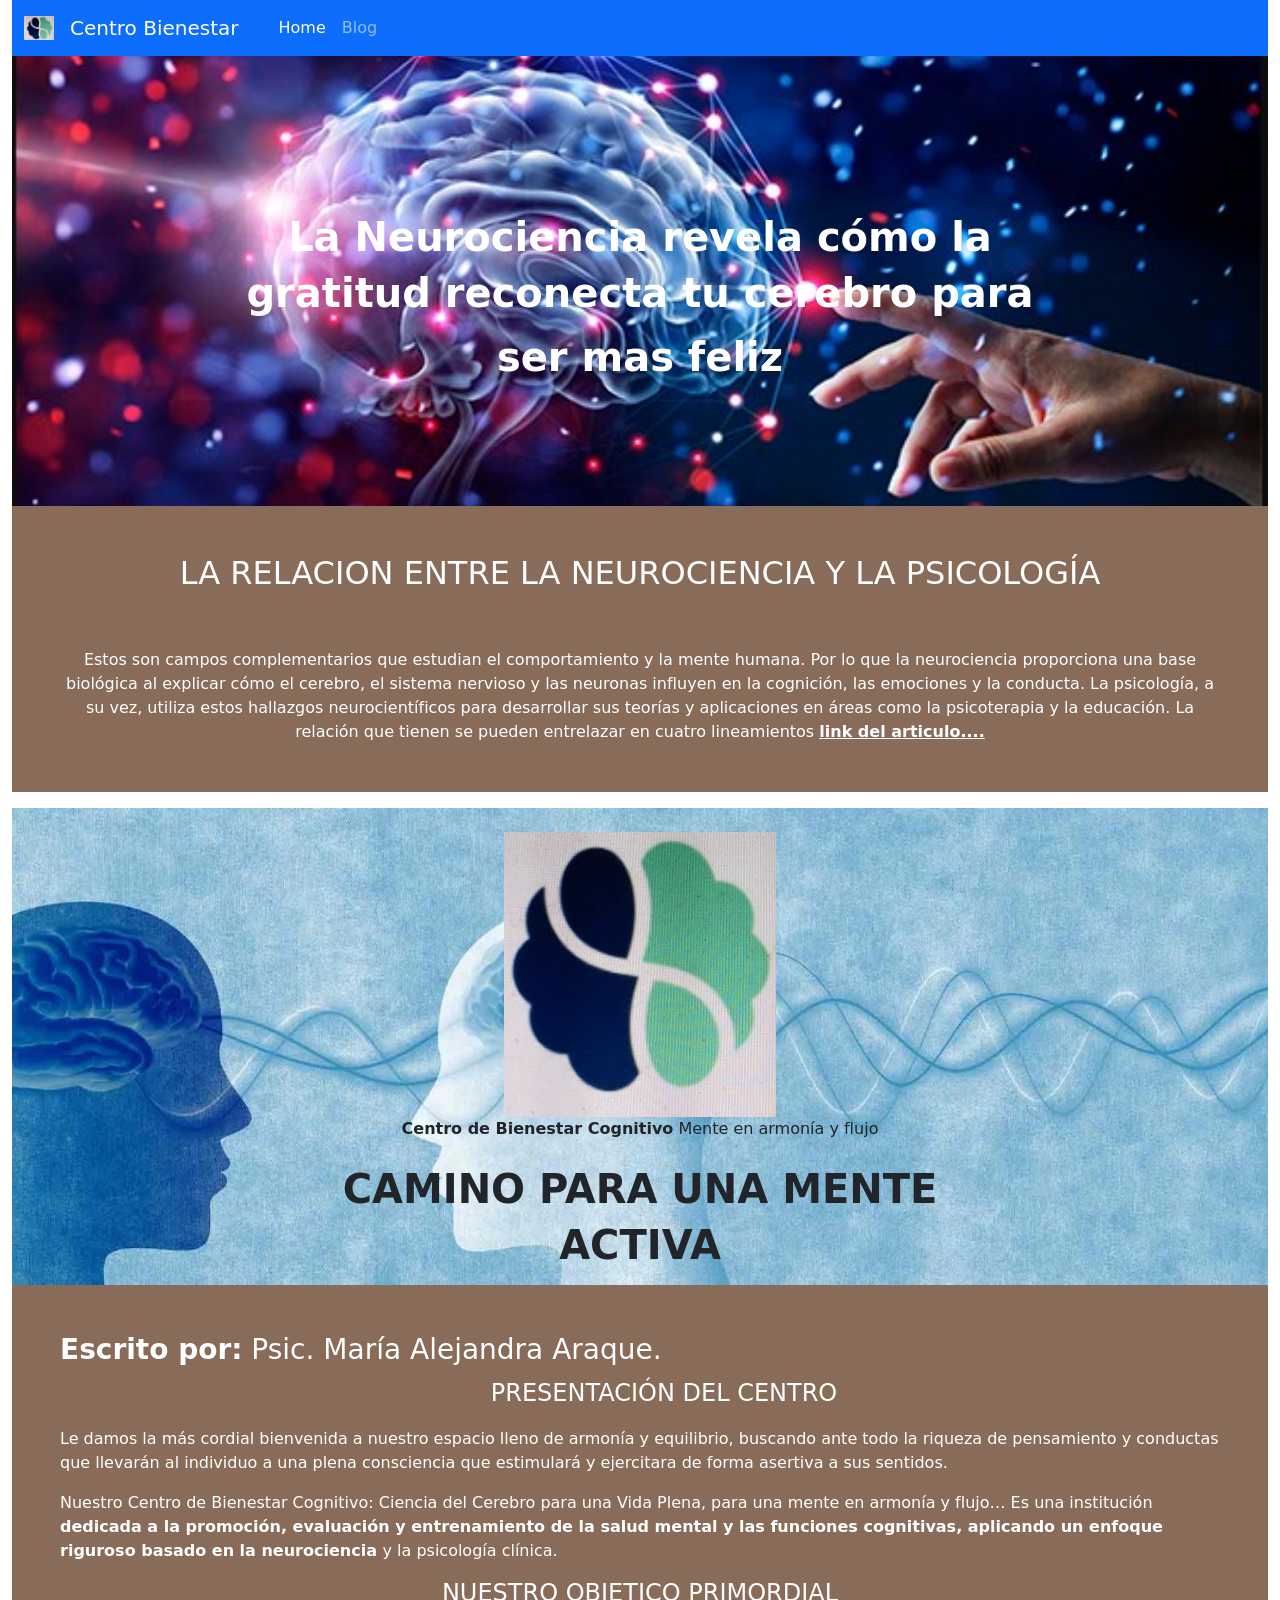
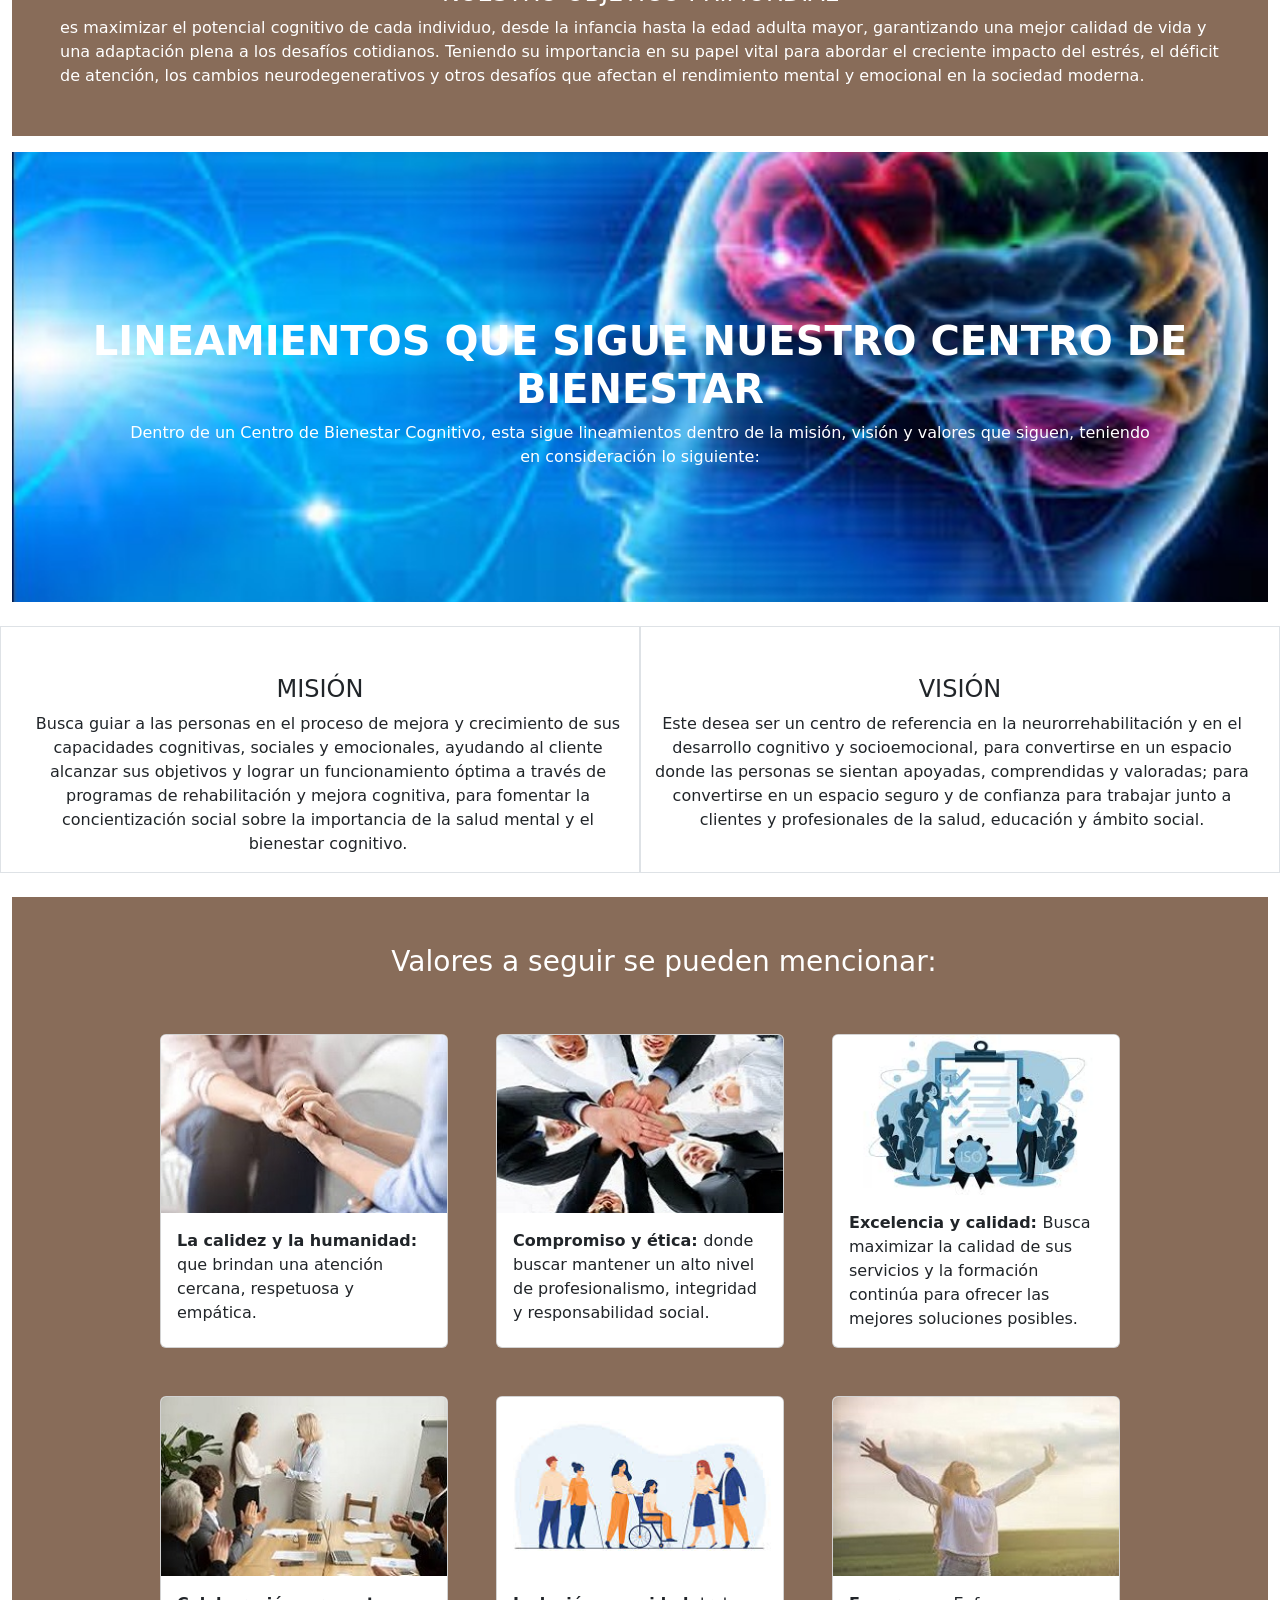
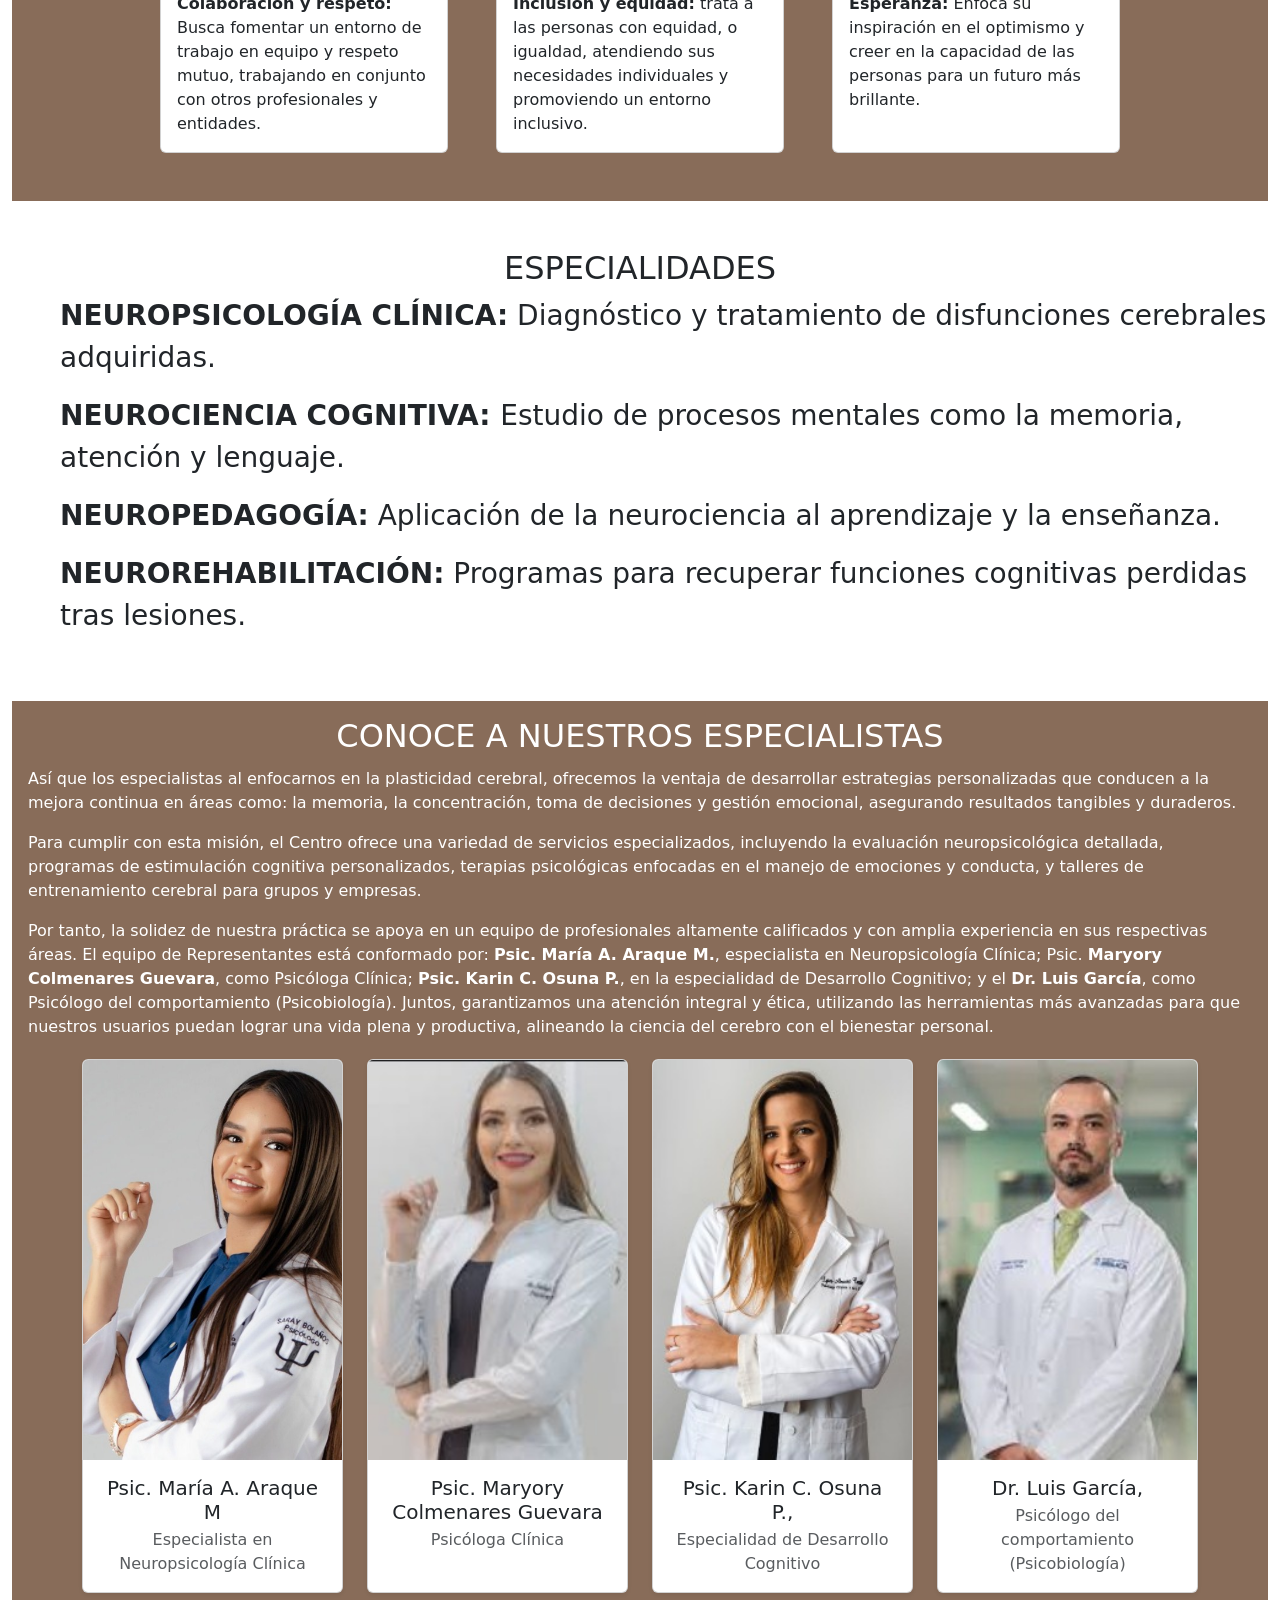
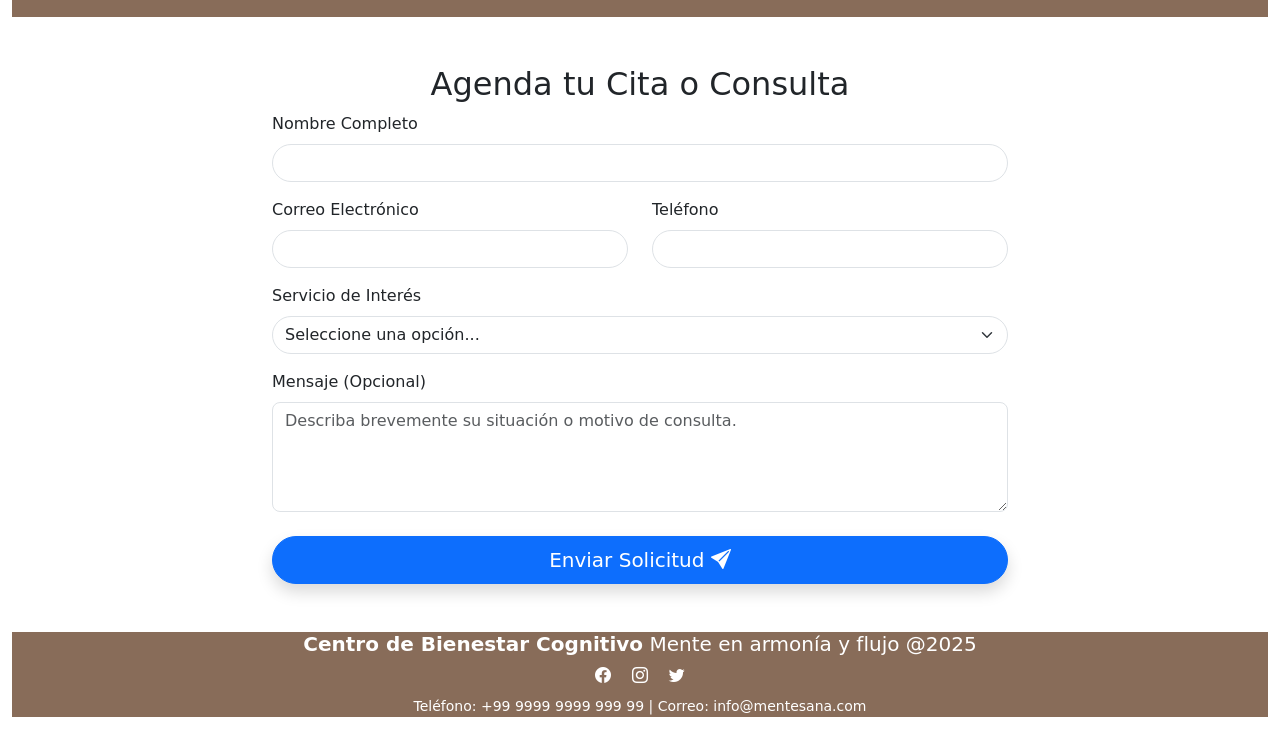
==== commit 84993491: "tarjetas de los Drs. images y espacialidad" ====
--- a/index.html
+++ b/index.html
@@ -315,7 +315,7 @@
 			<h2 class="text-center pt-3 text-white">
 				CONOCE A NUESTROS ESPECIALISTAS
 			</h2>
-			<div class="py-3 px-3">
+			<div class="py-1 px-3">
 				<p class="text-white">
 					Así que los especialistas al enfocarnos en la plasticidad cerebral,
 					ofrecemos la ventaja de desarrollar estrategias personalizadas que
@@ -346,6 +346,77 @@
 					nuestros usuarios puedan lograr una vida plena y productiva, alineando
 					la ciencia del cerebro con el bienestar personal.
 				</p>
+			</div>
+			<div class="container">
+				<div class="row">
+					<div class="col-lg-3 col-md-6 mb-4">
+						<div class="card shadow-sm h-100">
+							<img
+								src="./img/Dra-1.jpeg"
+								class="card-img-top"
+								alt="Imagen de la Doctora Nombre 1"
+								style="height: 400px; object-fit: cover"
+							/>
+							<div class="card-body text-center">
+								<h5 class="card-title mb-1">Psic. María A. Araque M</h5>
+								<p class="card-text text-muted">
+									Especialista en Neuropsicología Clínica
+								</p>
+							</div>
+						</div>
+					</div>
+
+					<div class="col-lg-3 col-md-6 mb-4">
+						<div class="card shadow-sm h-100">
+							<img
+								src="./img/dra-2.jpeg"
+								class="card-img-top"
+								alt="Imagen del Doctor Nombre 2"
+								style="height: 400px; object-fit: cover"
+							/>
+							<div class="card-body text-center">
+								<h5 class="card-title mb-1">
+									Psic. Maryory Colmenares Guevara
+								</h5>
+								<p class="card-text text-muted">Psicóloga Clínica</p>
+							</div>
+						</div>
+					</div>
+
+					<div class="col-lg-3 col-md-6 mb-4">
+						<div class="card shadow-sm h-100">
+							<img
+								src="./img/dra-3.jpeg"
+								class="card-img-top"
+								alt="Imagen de la Doctora Nombre 3"
+								style="height: 400px; object-fit: cover"
+							/>
+							<div class="card-body text-center">
+								<h5 class="card-title mb-1">Psic. Karin C. Osuna P.,</h5>
+								<p class="card-text text-muted">
+									Especialidad de Desarrollo Cognitivo
+								</p>
+							</div>
+						</div>
+					</div>
+
+					<div class="col-lg-3 col-md-6 mb-4">
+						<div class="card shadow-sm h-100">
+							<img
+								src="./img/dr-1.jpeg"
+								class="card-img-top"
+								alt="Imagen del Doctor Nombre 4"
+								style="height: 400px; object-fit: cover"
+							/>
+							<div class="card-body text-center">
+								<h5 class="card-title mb-1">Dr. Luis García,</h5>
+								<p class="card-text text-muted">
+									Psicólogo del comportamiento (Psicobiología)
+								</p>
+							</div>
+						</div>
+					</div>
+				</div>
 			</div>
 		</section>
 
@@ -436,9 +507,9 @@
 			</div>
 		</section>
 
-		<footer class="text-center relacion text-white" >
+		<footer class="text-center relacion text-white">
 			<h5>
-				<span class="fw-bold ">Centro de Bienestar Cognitivo</span> Mente en
+				<span class="fw-bold">Centro de Bienestar Cognitivo</span> Mente en
 				armonía y flujo @2025
 			</h5>
 			<div class="mt-2">
--- a/style/style.css
+++ b/style/style.css
@@ -17,7 +17,6 @@
 	/* Opcional: Esto ayuda si tienes contenido largo y quieres que el fondo sea fijo */
 	/* background-attachment: fixed; */
 }
-
 
 .background-section-2 {
 	/* 1. Define la altura de la sección. Ajusta este valor según necesites. */
@@ -58,6 +57,26 @@
 	/* Opcional: Esto ayuda si tienes contenido largo y quieres que el fondo sea fijo */
 	/* background-attachment: fixed; */
 }
-.relacion{
-  background-color: #886C59 ;
-}+.background-section-4 {
+	/* 1. Define la altura de la sección. Ajusta este valor según necesites. */
+	min-height: 50vh; /* 50% de la altura de la ventana (viewport height) */
+
+	/* 2. La URL de tu imagen de fondo */
+	background-image: url("../img/HERO-4.jpeg");
+
+	/* 3. Propiedad clave: Asegura que la imagen cubra toda el área */
+	background-size: cover;
+
+	/* 4. Centra la imagen */
+	background-position: center center;
+
+	/* 5. Evita que la imagen se repita */
+	background-repeat: no-repeat;
+
+	/* Opcional: Esto ayuda si tienes contenido largo y quieres que el fondo sea fijo */
+	/* background-attachment: fixed; */
+}
+
+.relacion {
+	background-color: #886c59;
+}
